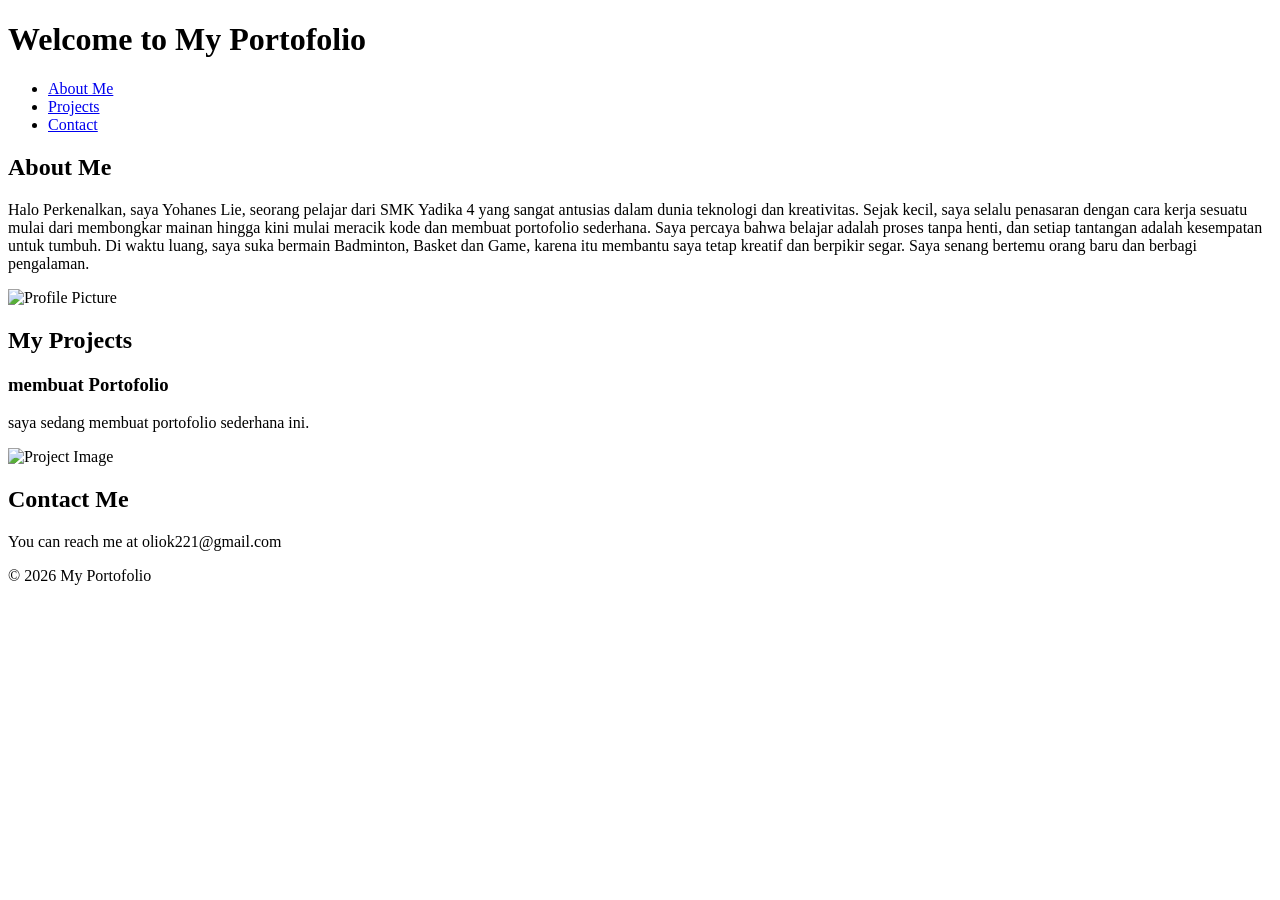
==== index.html @ 02db530d "Add files via upload" ====
<!DOCTYPE html>
<html lang="en">
<head>
    <meta charset="UTF-8">
    <meta name="viewport" content="width=device-width, initial-scale=1.0">
    <title>Simple Portfolio</title>
    <link rel="stylesheet" href="styles/main.css">
</head>
<body>
    <header>
        <h1>Welcome to My Portofolio</h1>
        <nav>
            <ul>
                <li><a href="#about">About Me</a></li>
                <li><a href="#projects">Projects</a></li>
                <li><a href="#contact">Contact</a></li>
            </ul>
        </nav>
    </header>
    
    <section id="about">
        <h2>About Me</h2>
        <p>Halo Perkenalkan, saya Yohanes Lie, seorang pelajar dari SMK Yadika 4 yang sangat antusias dalam dunia teknologi dan kreativitas. 
            Sejak kecil, saya selalu penasaran dengan cara kerja sesuatu mulai dari membongkar mainan hingga kini mulai meracik kode dan membuat portofolio sederhana. 
            Saya percaya bahwa belajar adalah proses tanpa henti, dan setiap tantangan adalah kesempatan untuk tumbuh. Di waktu luang, saya suka bermain Badminton, Basket dan Game, 
            karena itu membantu saya tetap kreatif dan berpikir segar. Saya senang bertemu orang baru dan berbagi pengalaman.</p>
            <img src="C:\Users\User\Documents\nyoba 1.0\simple-portfolio\assets\asli.jpeg" alt="Profile Picture" width="200" height="300">
    </section>
    
    <section id="projects">
        <h2>My Projects</h2>
        <div class="project">
            <h3>membuat Portofolio</h3>
            <p>saya sedang membuat portofolio sederhana ini.</p>
            <img src="C:\Users\User\Documents\nyoba 1.0\simple-portfolio\assets\project.png" alt="Project Image" width="800" height="600">
        </div>
    
    </section>
    
    <section id="contact">
        <h2>Contact Me</h2>
        <p>You can reach me at oliok221@gmail.com</p>
    </section>
    
    <footer>
        <p>&copy; 2026 My Portofolio</p>
    </footer>

    <script src="scripts/app.js"></script>
</body>
</html>
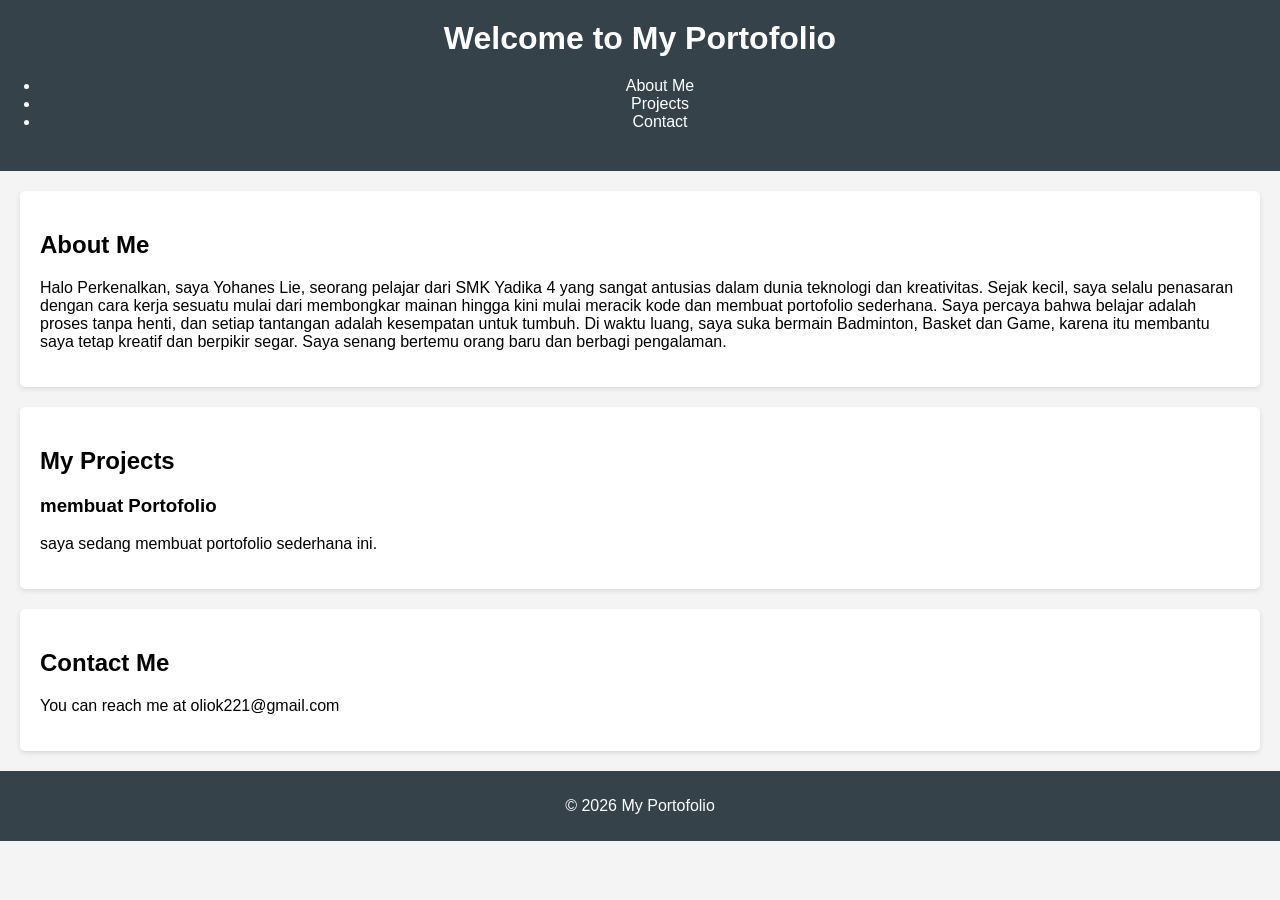
==== commit 8727cbe0: "Add files via upload" ====
--- a/index.html
+++ b/index.html
@@ -24,7 +24,7 @@
             Sejak kecil, saya selalu penasaran dengan cara kerja sesuatu mulai dari membongkar mainan hingga kini mulai meracik kode dan membuat portofolio sederhana. 
             Saya percaya bahwa belajar adalah proses tanpa henti, dan setiap tantangan adalah kesempatan untuk tumbuh. Di waktu luang, saya suka bermain Badminton, Basket dan Game, 
             karena itu membantu saya tetap kreatif dan berpikir segar. Saya senang bertemu orang baru dan berbagi pengalaman.</p>
-            <img src="C:\Users\User\Documents\nyoba 1.0\simple-portfolio\assets\asli.jpeg" alt="Profile Picture" width="200" height="300">
+            
     </section>
     
     <section id="projects">
@@ -32,7 +32,7 @@
         <div class="project">
             <h3>membuat Portofolio</h3>
             <p>saya sedang membuat portofolio sederhana ini.</p>
-            <img src="C:\Users\User\Documents\nyoba 1.0\simple-portfolio\assets\project.png" alt="Project Image" width="800" height="600">
+           
         </div>
     
     </section>
--- a/styles/main.css
+++ b/styles/main.css
@@ -0,0 +1,45 @@
+body {
+    font-family: Arial, sans-serif;
+    margin: 0;
+    padding: 0;
+    background-color: #f4f4f4;
+}
+
+header {
+    background: #35424a;
+    color: #ffffff;
+    padding: 20px 0;
+    text-align: center;
+}
+
+h1 {
+    margin: 0;
+}
+
+nav {
+    margin: 20px 0;
+}
+
+nav a {
+    color: #ffffff;
+    text-decoration: none;
+    margin: 0 15px;
+}
+
+section {
+    padding: 20px;
+    margin: 20px;
+    background: #ffffff;
+    border-radius: 5px;
+    box-shadow: 0 2px 5px rgba(0, 0, 0, 0.1);
+}
+
+footer {
+    text-align: center;
+    padding: 10px 0;
+    background: #35424a;
+    color: #ffffff;
+    position: relative;
+    bottom: 0;
+    width: 100%;
+}
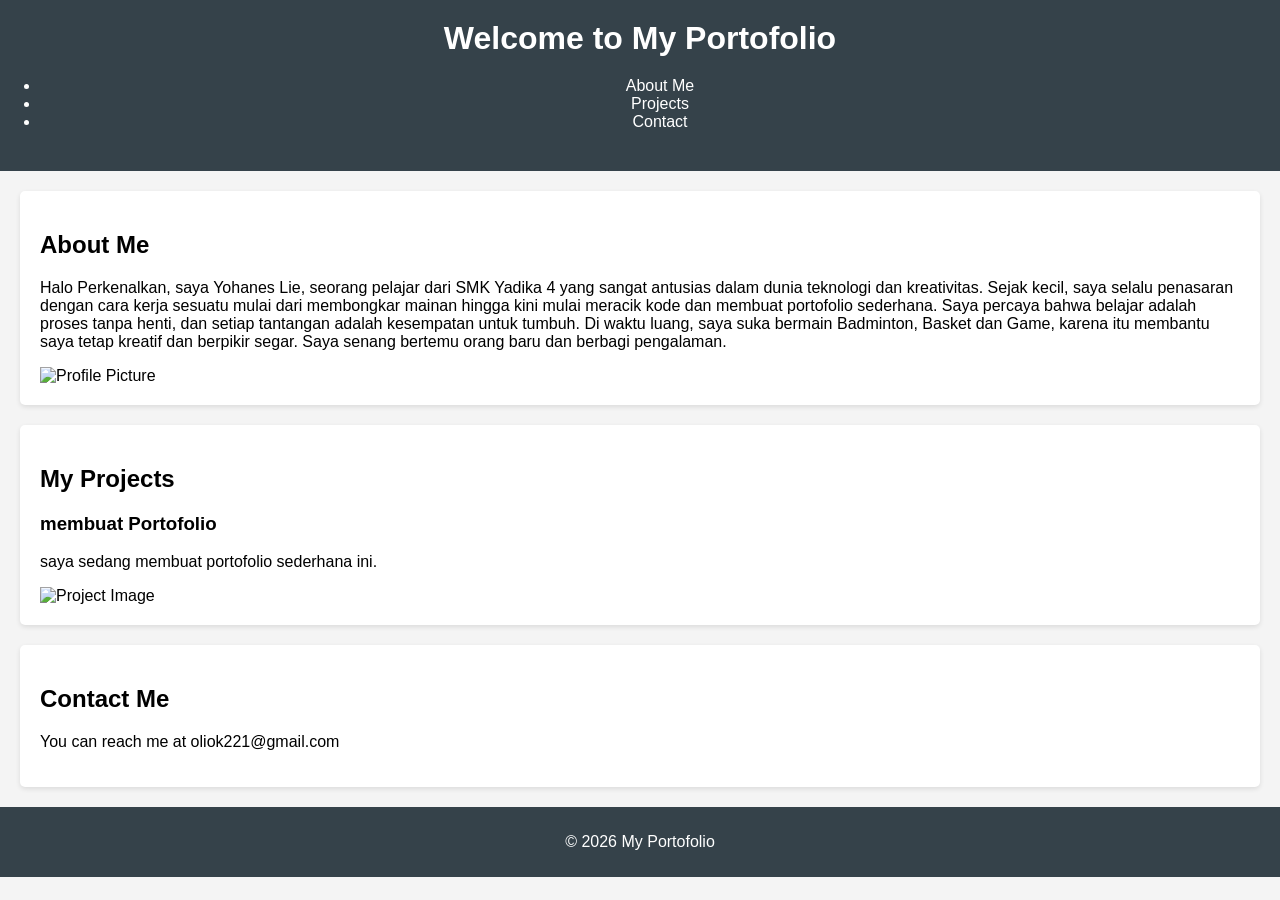
==== commit b115ea6f: "Add files via upload" ====
--- a/index.html
+++ b/index.html
@@ -24,7 +24,7 @@
             Sejak kecil, saya selalu penasaran dengan cara kerja sesuatu mulai dari membongkar mainan hingga kini mulai meracik kode dan membuat portofolio sederhana. 
             Saya percaya bahwa belajar adalah proses tanpa henti, dan setiap tantangan adalah kesempatan untuk tumbuh. Di waktu luang, saya suka bermain Badminton, Basket dan Game, 
             karena itu membantu saya tetap kreatif dan berpikir segar. Saya senang bertemu orang baru dan berbagi pengalaman.</p>
-            
+            <img src="C:\Users\User\Documents\nyoba 1.0\simple-portfolio\assets\asli.jpeg" alt="Profile Picture" width="200" height="300">
     </section>
     
     <section id="projects">
@@ -32,7 +32,7 @@
         <div class="project">
             <h3>membuat Portofolio</h3>
             <p>saya sedang membuat portofolio sederhana ini.</p>
-           
+            <img src="C:\Users\User\Documents\nyoba 1.0\simple-portfolio\assets\project.png" alt="Project Image" width="800" height="600">
         </div>
     
     </section>
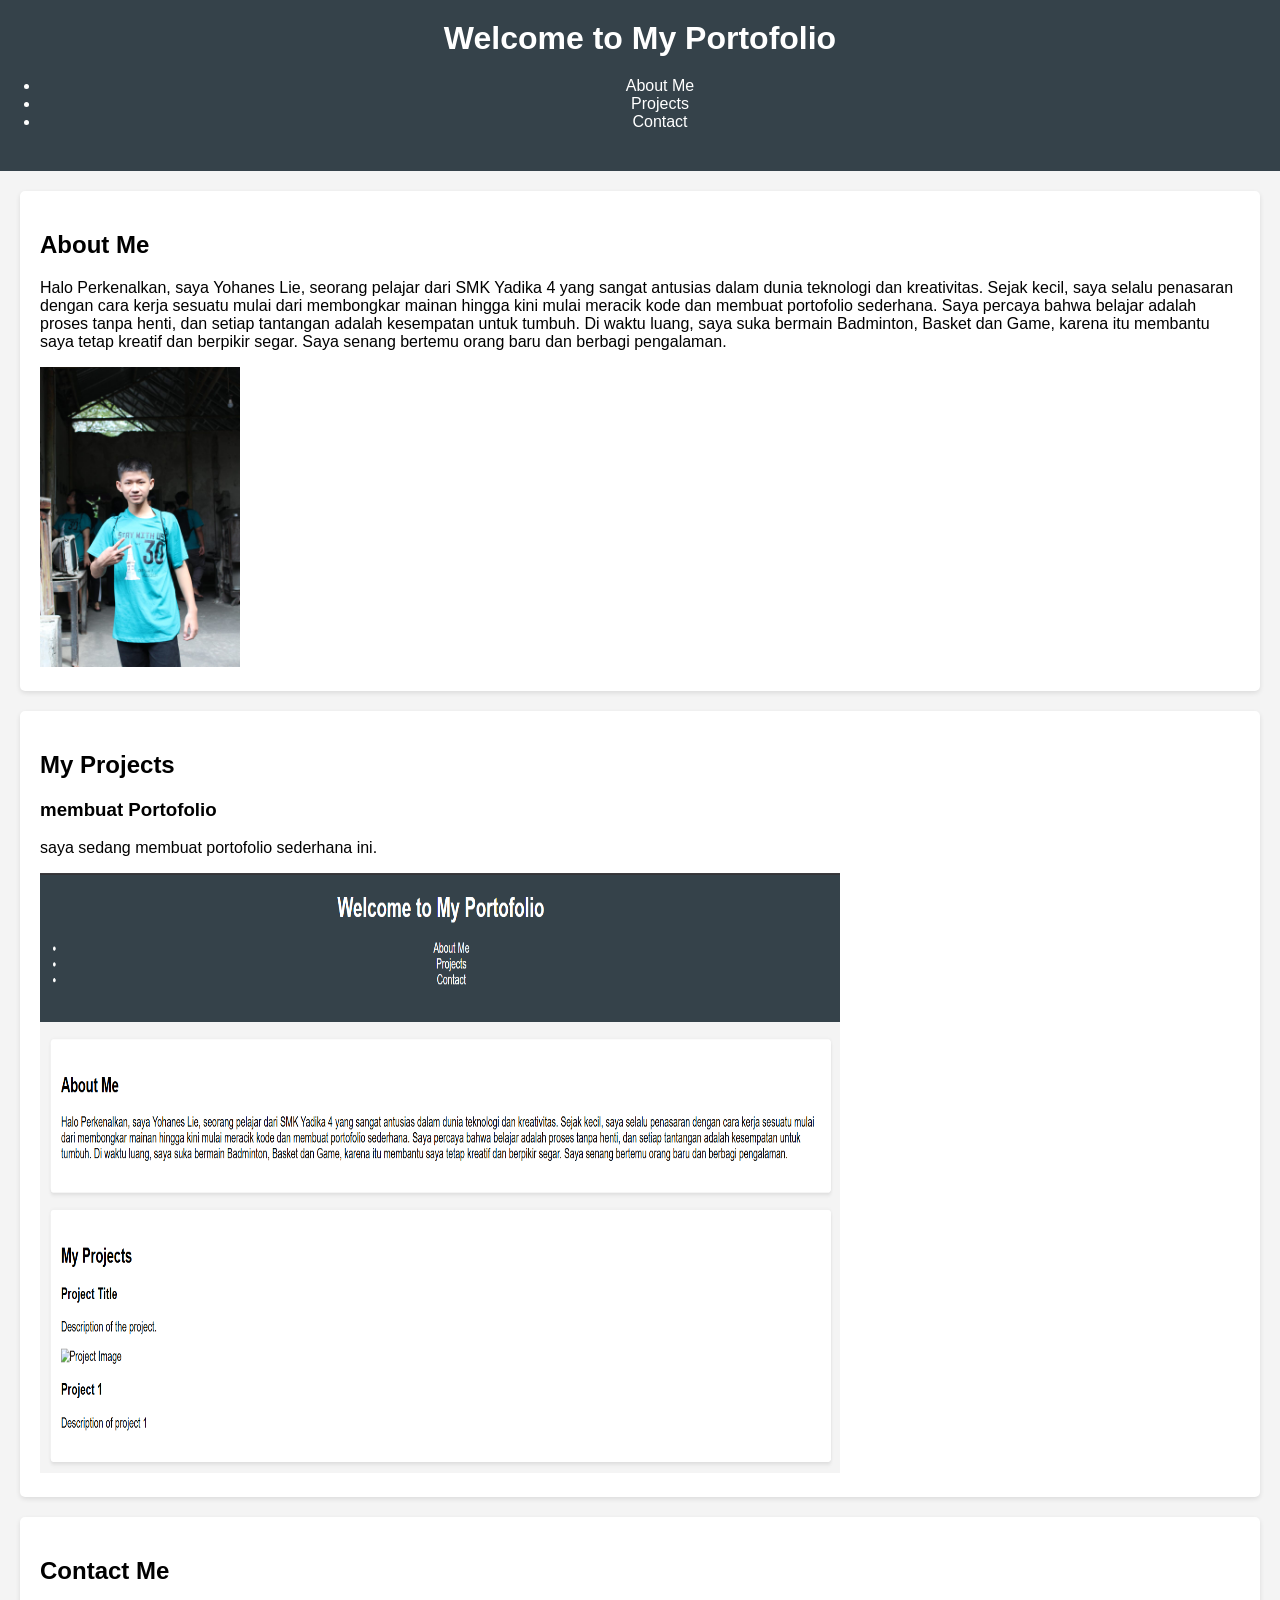
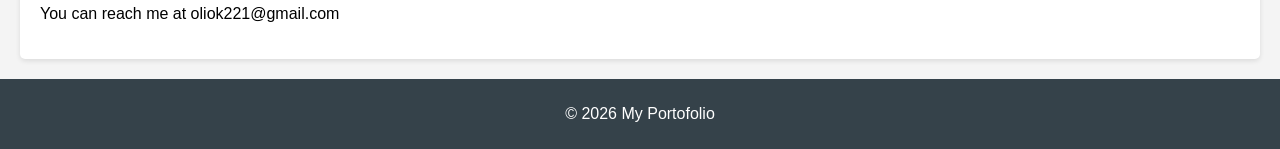
==== commit cddc1d84: "Add files via upload" ====
--- a/index.html
+++ b/index.html
@@ -24,7 +24,7 @@
             Sejak kecil, saya selalu penasaran dengan cara kerja sesuatu mulai dari membongkar mainan hingga kini mulai meracik kode dan membuat portofolio sederhana. 
             Saya percaya bahwa belajar adalah proses tanpa henti, dan setiap tantangan adalah kesempatan untuk tumbuh. Di waktu luang, saya suka bermain Badminton, Basket dan Game, 
             karena itu membantu saya tetap kreatif dan berpikir segar. Saya senang bertemu orang baru dan berbagi pengalaman.</p>
-            <img src="C:\Users\User\Documents\nyoba 1.0\simple-portfolio\assets\asli.jpeg" alt="Profile Picture" width="200" height="300">
+            <img src="assets/asli.jpeg" alt="Profile Picture" width="200" height="300">
     </section>
     
     <section id="projects">
@@ -32,7 +32,7 @@
         <div class="project">
             <h3>membuat Portofolio</h3>
             <p>saya sedang membuat portofolio sederhana ini.</p>
-            <img src="C:\Users\User\Documents\nyoba 1.0\simple-portfolio\assets\project.png" alt="Project Image" width="800" height="600">
+            <img src="assets/project.png" alt="Project Image" width="800" height="600">
         </div>
     
     </section>
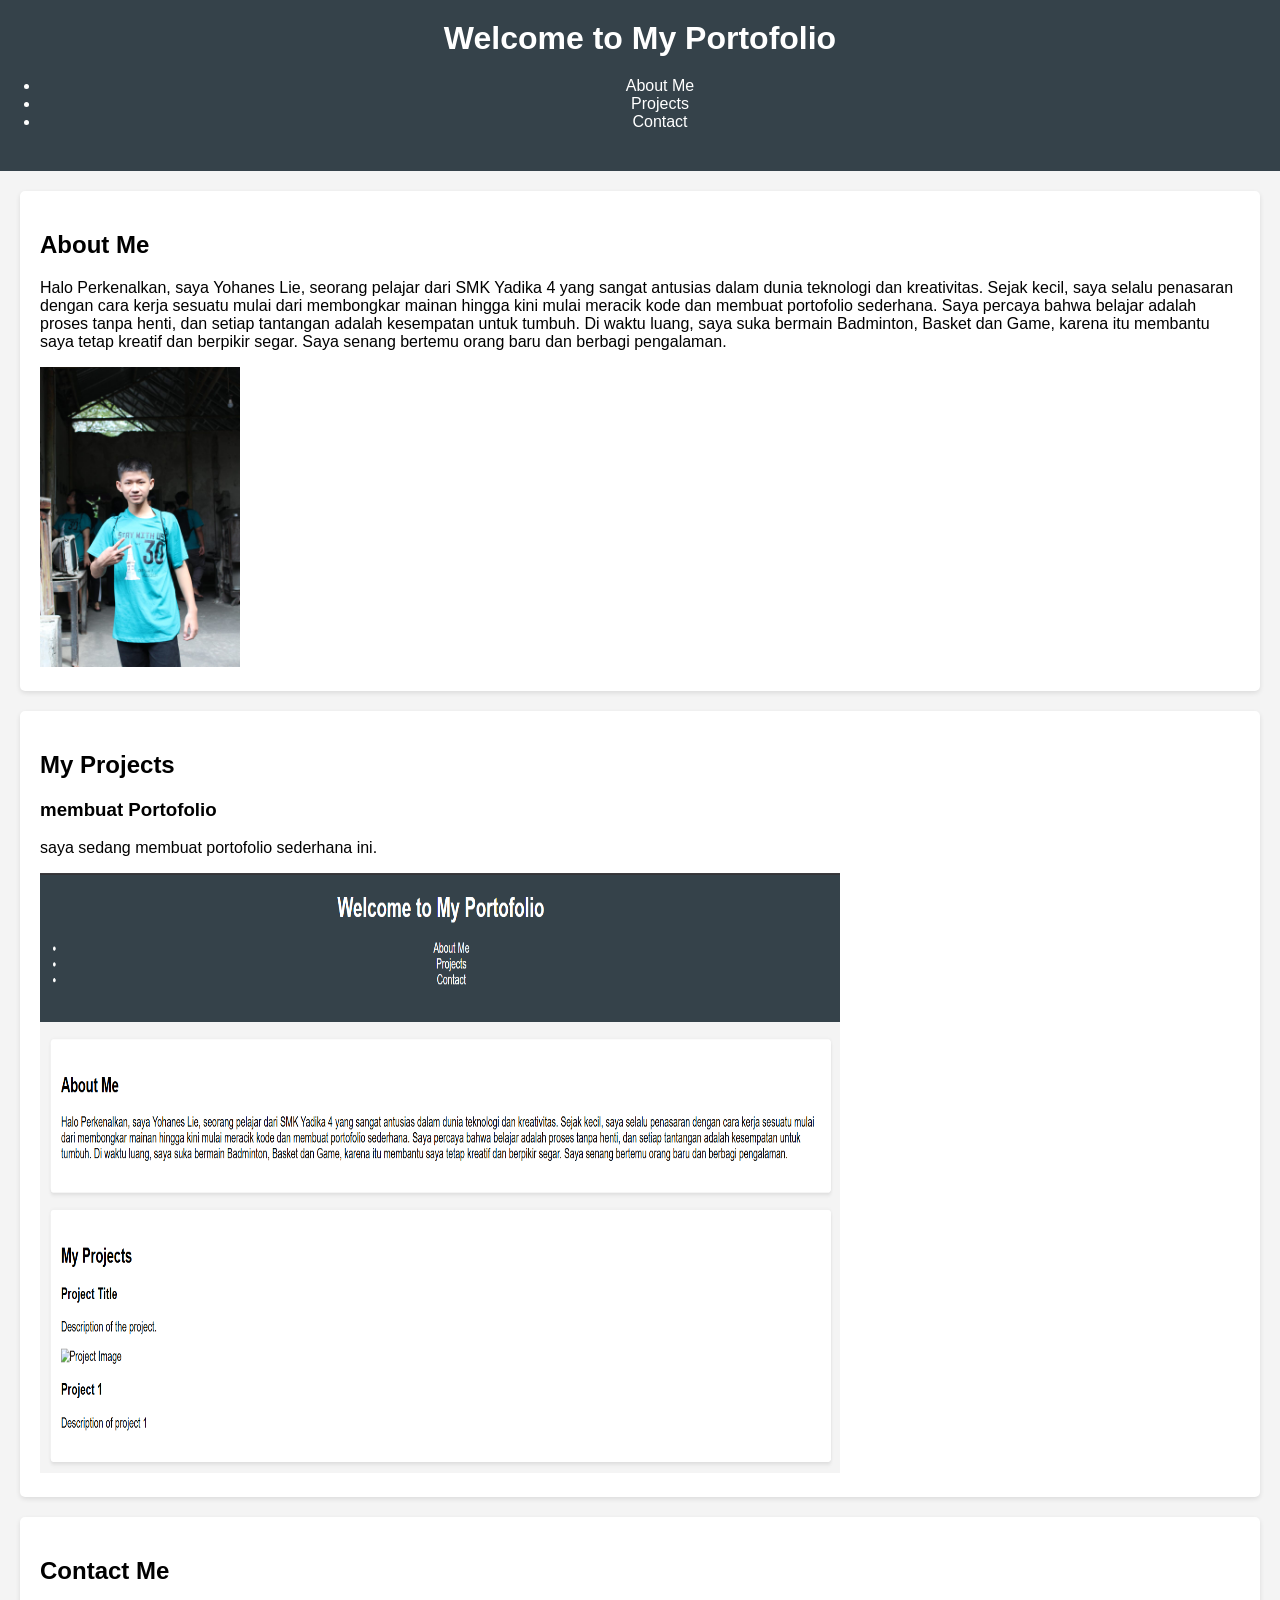
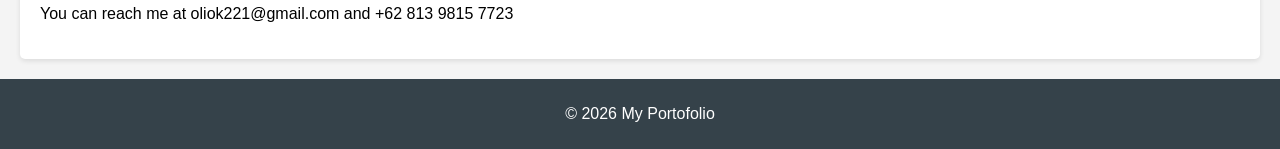
==== commit 120684ba: "Add files via upload" ====
--- a/index.html
+++ b/index.html
@@ -39,7 +39,7 @@
     
     <section id="contact">
         <h2>Contact Me</h2>
-        <p>You can reach me at oliok221@gmail.com</p>
+        <p>You can reach me at oliok221@gmail.com and +62 813 9815 7723</p>
     </section>
     
     <footer>
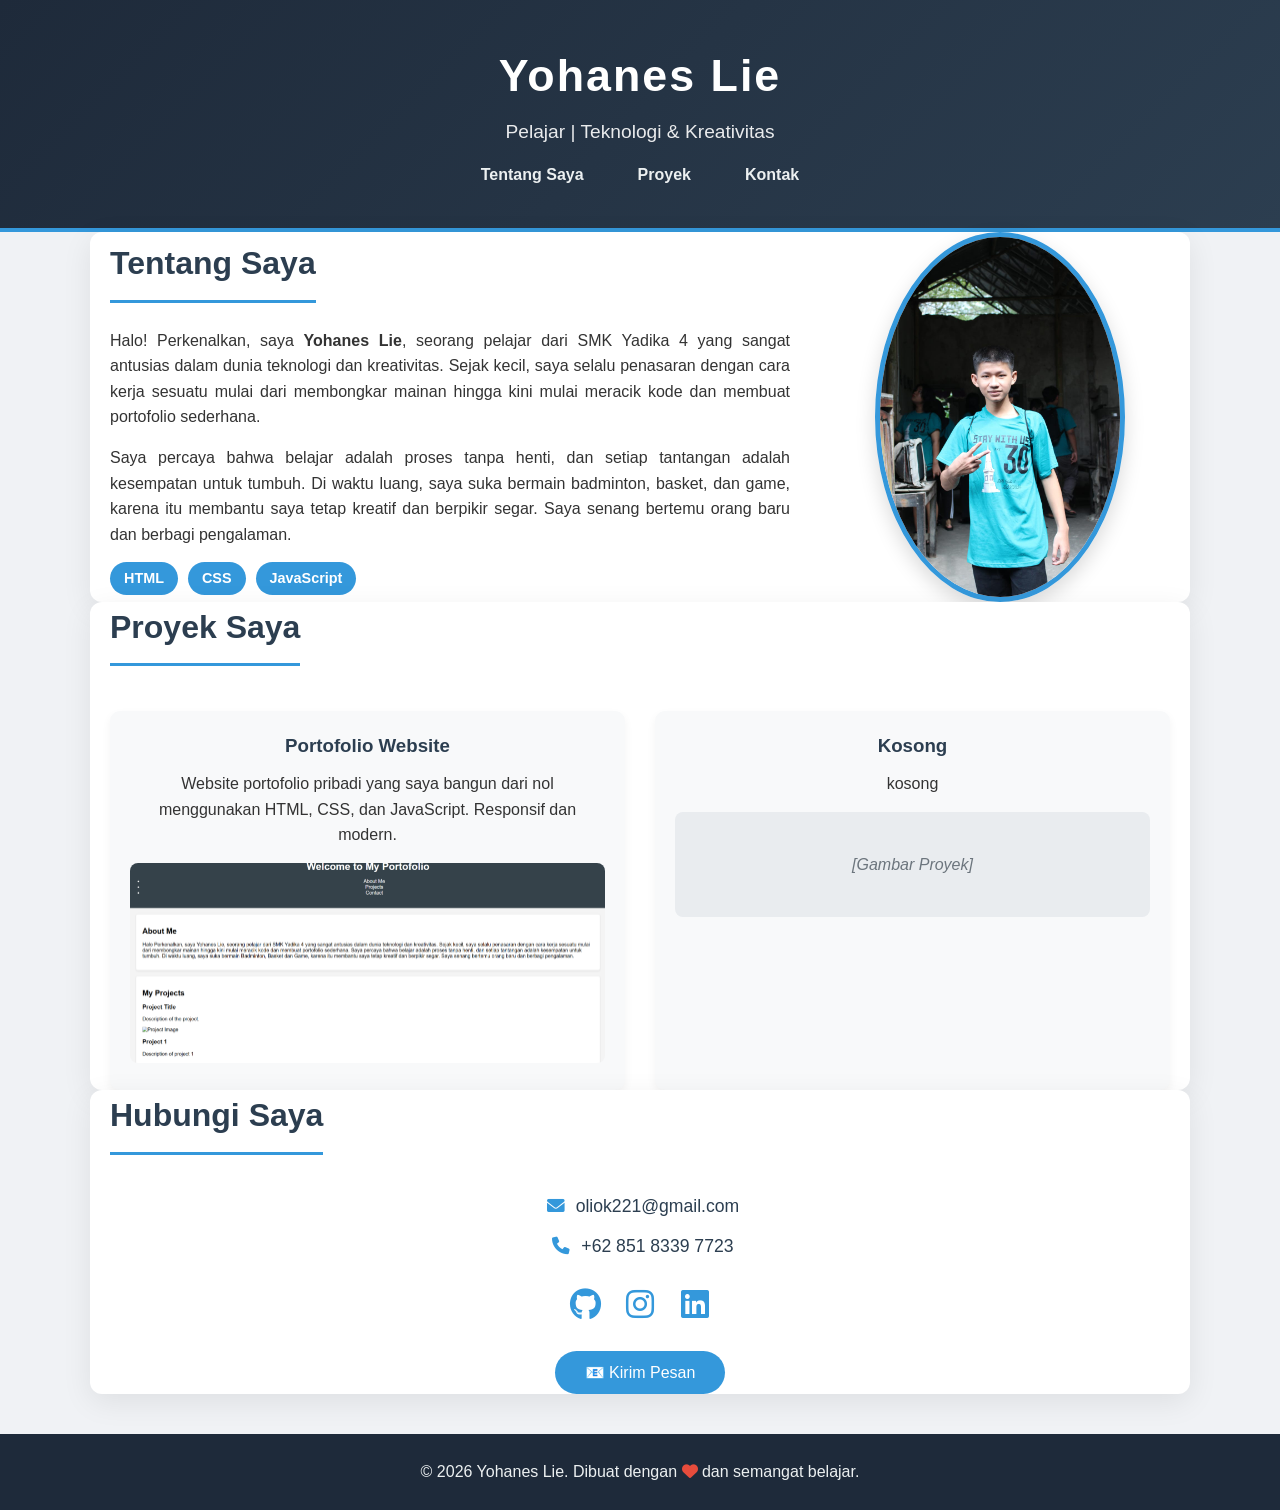
==== commit e439f8bb: "Add files via upload" ====
--- a/index.html
+++ b/index.html
@@ -1,51 +1,87 @@
 <!DOCTYPE html>
-<html lang="en">
+<html lang="id">
 <head>
     <meta charset="UTF-8">
     <meta name="viewport" content="width=device-width, initial-scale=1.0">
-    <title>Simple Portfolio</title>
-    <link rel="stylesheet" href="styles/main.css">
+    <title>Portofolio - Yohanes Lie</title>
+    <!-- Font Awesome untuk ikon sosial media -->
+    <link rel="stylesheet" href="https://cdnjs.cloudflare.com/ajax/libs/font-awesome/6.0.0-beta3/css/all.min.css">
+    <link rel="stylesheet" href="styles1/main.css">
 </head>
 <body>
     <header>
-        <h1>Welcome to My Portofolio</h1>
-        <nav>
-            <ul>
-                <li><a href="#about">About Me</a></li>
-                <li><a href="#projects">Projects</a></li>
-                <li><a href="#contact">Contact</a></li>
-            </ul>
-        </nav>
+        <div class="container">
+            <h1>Yohanes Lie</h1>
+            <p class="tagline">Pelajar | Teknologi & Kreativitas</p>
+            <nav>
+                <ul>
+                    <li><a href="#about">Tentang Saya</a></li>
+                    <li><a href="#projects">Proyek</a></li>
+                    <li><a href="#contact">Kontak</a></li>
+                </ul>
+            </nav>
+        </div>
     </header>
-    
-    <section id="about">
-        <h2>About Me</h2>
-        <p>Halo Perkenalkan, saya Yohanes Lie, seorang pelajar dari SMK Yadika 4 yang sangat antusias dalam dunia teknologi dan kreativitas. 
-            Sejak kecil, saya selalu penasaran dengan cara kerja sesuatu mulai dari membongkar mainan hingga kini mulai meracik kode dan membuat portofolio sederhana. 
-            Saya percaya bahwa belajar adalah proses tanpa henti, dan setiap tantangan adalah kesempatan untuk tumbuh. Di waktu luang, saya suka bermain Badminton, Basket dan Game, 
-            karena itu membantu saya tetap kreatif dan berpikir segar. Saya senang bertemu orang baru dan berbagi pengalaman.</p>
-            <img src="assets/asli.jpeg" alt="Profile Picture" width="200" height="300">
-    </section>
-    
-    <section id="projects">
-        <h2>My Projects</h2>
-        <div class="project">
-            <h3>membuat Portofolio</h3>
-            <p>saya sedang membuat portofolio sederhana ini.</p>
-            <img src="assets/project.png" alt="Project Image" width="800" height="600">
+
+    <main>
+        <!-- ABOUT ME -->
+        <section id="about" class="container">
+            <div class="about-grid">
+                <div class="about-text">
+                    <h2>Tentang Saya</h2>
+                    <p>Halo! Perkenalkan, saya <strong>Yohanes Lie</strong>, seorang pelajar dari SMK Yadika 4 yang sangat antusias dalam dunia teknologi dan kreativitas. Sejak kecil, saya selalu penasaran dengan cara kerja sesuatu mulai dari membongkar mainan hingga kini mulai meracik kode dan membuat portofolio sederhana.</p>
+                    <p>Saya percaya bahwa belajar adalah proses tanpa henti, dan setiap tantangan adalah kesempatan untuk tumbuh. Di waktu luang, saya suka bermain badminton, basket, dan game, karena itu membantu saya tetap kreatif dan berpikir segar. Saya senang bertemu orang baru dan berbagi pengalaman.</p>
+                    <div class="skills">
+                        <span class="skill-tag">HTML</span>
+                        <span class="skill-tag">CSS</span>
+                        <span class="skill-tag">JavaScript</span>
+                    </div>
+                </div>
+                <div class="about-photo">
+                    <img src="assets1/asli.jpeg" alt="Foto Profil Yohanes Lie" class="profile-img">
+                </div>
+            </div>
+        </section>
+
+        <!-- PROJECTS -->
+        <section id="projects" class="container">
+            <h2>Proyek Saya</h2>
+            <div class="projects-grid">
+                <div class="project-card">
+                    <h3>Portofolio Website</h3>
+                    <p>Website portofolio pribadi yang saya bangun dari nol menggunakan HTML, CSS, dan JavaScript. Responsif dan modern.</p>
+                    <img src="assets1/project.png" alt="Tampilan proyek portofolio" class="project-img">
+                </div>
+                <!-- Tambahkan proyek lain di sini -->
+                <div class="project-card">
+                    <h3>Kosong</h3>
+                    <p>kosong</p>
+                    <div class="project-placeholder">[Gambar Proyek]</div>
+                </div>
+            </div>
+        </section>
+
+        <!-- CONTACT -->
+        <section id="contact" class="container">
+            <h2>Hubungi Saya</h2>
+            <div class="contact-info">
+                <p><i class="fas fa-envelope"></i> <a href="mailto:oliok221@gmail.com">oliok221@gmail.com</a></p>
+                <p><i class="fas fa-phone"></i> <a href="tel:+6285183397723">+62 851 8339 7723</a></p>
+                <div class="social-links">
+                    <a href="#" aria-label="GitHub"><i class="fab fa-github"></i></a>
+                    <a href="#" aria-label="Instagram"><i class="fab fa-instagram"></i></a>
+                    <a href="#" aria-label="LinkedIn"><i class="fab fa-linkedin"></i></a>
+                </div>
+            </div>
+        </section>
+    </main>
+
+    <footer>
+        <div class="container">
+            <p>&copy; 2026 Yohanes Lie. Dibuat dengan <i class="fas fa-heart" style="color: #e74c3c;"></i> dan semangat belajar.</p>
         </div>
-    
-    </section>
-    
-    <section id="contact">
-        <h2>Contact Me</h2>
-        <p>You can reach me at oliok221@gmail.com and +62 813 9815 7723</p>
-    </section>
-    
-    <footer>
-        <p>&copy; 2026 My Portofolio</p>
     </footer>
 
-    <script src="scripts/app.js"></script>
+    <script src="scripts1/app.js"></script>
 </body>
 </html>
--- a/styles1/main.css
+++ b/styles1/main.css
@@ -0,0 +1,258 @@
+/* ===== RESET & GLOBAL ===== */
+* {
+    margin: 0;
+    padding: 0;
+    box-sizing: border-box;
+}
+
+body {
+    font-family: 'Segoe UI', Tahoma, Geneva, Verdana, sans-serif;
+    background-color: #f0f2f5;
+    color: #333;
+    line-height: 1.6;
+}
+
+.container {
+    max-width: 1100px;
+    margin: 0 auto;
+    padding: 0 20px;
+}
+
+/* ===== HEADER ===== */
+header {
+    background: linear-gradient(135deg, #1e2a3a, #2c3e50);
+    color: #ffffff;
+    padding: 40px 0;
+    text-align: center;
+    border-bottom: 4px solid #3498db;
+}
+
+header h1 {
+    font-size: 2.8rem;
+    letter-spacing: 2px;
+    margin-bottom: 5px;
+}
+
+header .tagline {
+    font-size: 1.2rem;
+    opacity: 0.9;
+    margin-bottom: 15px;
+}
+
+nav ul {
+    list-style: none;
+    display: flex;
+    justify-content: center;
+    gap: 30px;
+}
+
+nav ul li a {
+    color: #ecf0f1;
+    text-decoration: none;
+    font-weight: 600;
+    padding: 8px 12px;
+    border-radius: 5px;
+    transition: background 0.3s, color 0.3s;
+}
+
+nav ul li a:hover {
+    background: #3498db;
+    color: #fff;
+}
+
+/* ===== SECTION ===== */
+section {
+    background: #ffffff;
+    border-radius: 12px;
+    box-shadow: 0 8px 30px rgba(0, 0, 0, 0.08);
+    padding: 40px;
+    margin: 40px auto;
+}
+
+section h2 {
+    font-size: 2rem;
+    color: #2c3e50;
+    border-bottom: 3px solid #3498db;
+    padding-bottom: 10px;
+    margin-bottom: 25px;
+    display: inline-block;
+}
+
+/* ===== ABOUT ME ===== */
+.about-grid {
+    display: grid;
+    grid-template-columns: 2fr 1fr;
+    gap: 40px;
+    align-items: center;
+}
+
+.about-text p {
+    margin-bottom: 15px;
+    text-align: justify;
+}
+
+.profile-img {
+    width: 100%;
+    max-width: 250px;
+    height: auto;
+    border-radius: 50%;
+    border: 5px solid #3498db;
+    box-shadow: 0 8px 20px rgba(0, 0, 0, 0.15);
+    display: block;
+    margin: 0 auto;
+    transition: transform 0.3s;
+}
+
+.profile-img:hover {
+    transform: scale(1.03);
+}
+
+.skills {
+    margin-top: 15px;
+    display: flex;
+    flex-wrap: wrap;
+    gap: 10px;
+}
+
+.skill-tag {
+    background: #3498db;
+    color: #fff;
+    padding: 5px 14px;
+    border-radius: 20px;
+    font-size: 0.9rem;
+    font-weight: 600;
+}
+
+/* ===== PROJECTS ===== */
+.projects-grid {
+    display: grid;
+    grid-template-columns: repeat(auto-fit, minmax(280px, 1fr));
+    gap: 30px;
+    margin-top: 20px;
+}
+
+.project-card {
+    background: #f8f9fa;
+    padding: 20px;
+    border-radius: 10px;
+    box-shadow: 0 4px 10px rgba(0, 0, 0, 0.05);
+    transition: transform 0.3s, box-shadow 0.3s;
+    text-align: center;
+}
+
+.project-card:hover {
+    transform: translateY(-8px);
+    box-shadow: 0 12px 30px rgba(0, 0, 0, 0.12);
+}
+
+.project-card h3 {
+    color: #2c3e50;
+    margin-bottom: 10px;
+}
+
+.project-img {
+    width: 100%;
+    max-height: 200px;
+    object-fit: cover;
+    border-radius: 8px;
+    margin-top: 15px;
+}
+
+.project-placeholder {
+    background: #e9ecef;
+    padding: 40px 20px;
+    border-radius: 8px;
+    color: #6c757d;
+    font-style: italic;
+    margin-top: 15px;
+}
+
+/* ===== CONTACT ===== */
+.contact-info {
+    text-align: center;
+    font-size: 1.1rem;
+}
+
+.contact-info p {
+    margin: 12px 0;
+}
+
+.contact-info a {
+    color: #2c3e50;
+    text-decoration: none;
+    transition: color 0.3s;
+}
+
+.contact-info a:hover {
+    color: #3498db;
+}
+
+.contact-info i {
+    color: #3498db;
+    width: 30px;
+}
+
+.social-links {
+    margin-top: 20px;
+    display: flex;
+    justify-content: center;
+    gap: 25px;
+}
+
+.social-links a {
+    color: #2c3e50;
+    font-size: 2rem;
+    transition: color 0.3s, transform 0.3s;
+}
+
+.social-links a:hover {
+    color: #3498db;
+    transform: scale(1.15);
+}
+
+/* ===== FOOTER ===== */
+footer {
+    background: #1e2a3a;
+    color: #ecf0f1;
+    text-align: center;
+    padding: 25px 0;
+    margin-top: 40px;
+}
+
+footer i {
+    color: #e74c3c;
+}
+
+/* ===== RESPONSIVE ===== */
+@media (max-width: 768px) {
+    header h1 {
+        font-size: 2rem;
+    }
+
+    nav ul {
+        flex-direction: column;
+        gap: 10px;
+    }
+
+    .about-grid {
+        grid-template-columns: 1fr;
+        text-align: center;
+    }
+
+    .profile-img {
+        max-width: 200px;
+    }
+
+    .projects-grid {
+        grid-template-columns: 1fr;
+    }
+
+    section {
+        padding: 25px;
+        margin: 25px 10px;
+    }
+
+    .social-links a {
+        font-size: 1.6rem;
+    }
+}
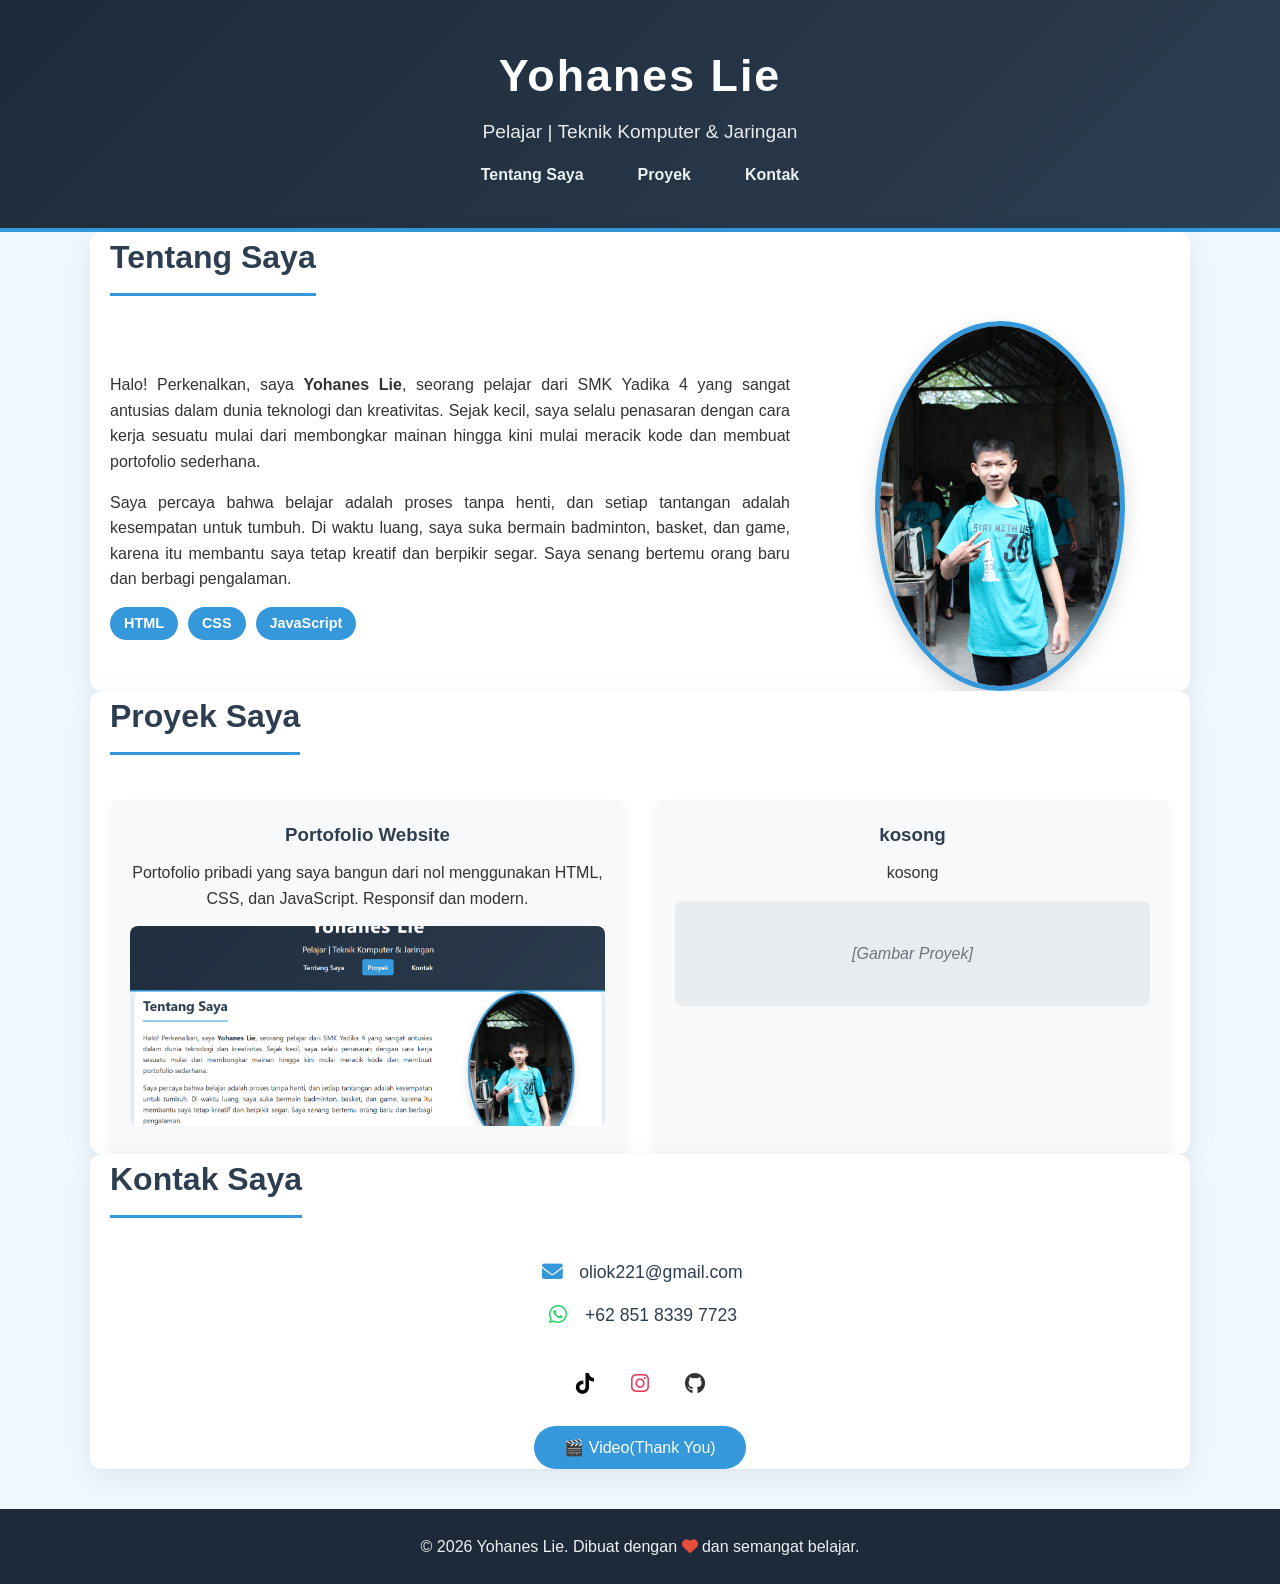
==== commit 441ae14c: "Add files via upload" ====
--- a/index.html
+++ b/index.html
@@ -4,7 +4,7 @@
     <meta charset="UTF-8">
     <meta name="viewport" content="width=device-width, initial-scale=1.0">
     <title>Portofolio - Yohanes Lie</title>
-    <!-- Font Awesome untuk ikon sosial media -->
+    <!-- Font Awesome untuk ikon -->
     <link rel="stylesheet" href="https://cdnjs.cloudflare.com/ajax/libs/font-awesome/6.0.0-beta3/css/all.min.css">
     <link rel="stylesheet" href="styles1/main.css">
 </head>
@@ -12,7 +12,7 @@
     <header>
         <div class="container">
             <h1>Yohanes Lie</h1>
-            <p class="tagline">Pelajar | Teknologi & Kreativitas</p>
+            <p class="tagline">Pelajar | Teknik Komputer & Jaringan</p>
             <nav>
                 <ul>
                     <li><a href="#about">Tentang Saya</a></li>
@@ -24,11 +24,11 @@
     </header>
 
     <main>
-        <!-- ABOUT ME -->
+        <!-- ===== ABOUT ME ===== -->
         <section id="about" class="container">
+            <h2>Tentang Saya</h2>
             <div class="about-grid">
                 <div class="about-text">
-                    <h2>Tentang Saya</h2>
                     <p>Halo! Perkenalkan, saya <strong>Yohanes Lie</strong>, seorang pelajar dari SMK Yadika 4 yang sangat antusias dalam dunia teknologi dan kreativitas. Sejak kecil, saya selalu penasaran dengan cara kerja sesuatu mulai dari membongkar mainan hingga kini mulai meracik kode dan membuat portofolio sederhana.</p>
                     <p>Saya percaya bahwa belajar adalah proses tanpa henti, dan setiap tantangan adalah kesempatan untuk tumbuh. Di waktu luang, saya suka bermain badminton, basket, dan game, karena itu membantu saya tetap kreatif dan berpikir segar. Saya senang bertemu orang baru dan berbagi pengalaman.</p>
                     <div class="skills">
@@ -43,35 +43,49 @@
             </div>
         </section>
 
-        <!-- PROJECTS -->
+        <!-- ===== PROJECTS ===== -->
         <section id="projects" class="container">
             <h2>Proyek Saya</h2>
             <div class="projects-grid">
                 <div class="project-card">
                     <h3>Portofolio Website</h3>
-                    <p>Website portofolio pribadi yang saya bangun dari nol menggunakan HTML, CSS, dan JavaScript. Responsif dan modern.</p>
-                    <img src="assets1/project.png" alt="Tampilan proyek portofolio" class="project-img">
+                    <p>Portofolio pribadi yang saya bangun dari nol menggunakan HTML, CSS, dan JavaScript. Responsif dan modern.</p>
+                    <img src="assets1/project1.png" alt="Tampilan proyek portofolio" class="project-img">
                 </div>
-                <!-- Tambahkan proyek lain di sini -->
                 <div class="project-card">
-                    <h3>Kosong</h3>
+                    <h3>kosong</h3>
                     <p>kosong</p>
                     <div class="project-placeholder">[Gambar Proyek]</div>
                 </div>
             </div>
         </section>
 
-        <!-- CONTACT -->
+        <!-- ===== CONTACT ===== -->
         <section id="contact" class="container">
-            <h2>Hubungi Saya</h2>
+            <h2>Kontak Saya</h2>
             <div class="contact-info">
-                <p><i class="fas fa-envelope"></i> <a href="mailto:oliok221@gmail.com">oliok221@gmail.com</a></p>
-                <p><i class="fas fa-phone"></i> <a href="tel:+6285183397723">+62 851 8339 7723</a></p>
+                <p>
+                    <i class="fas fa-envelope"></i>
+                    <a href="mailto:oliok221@gmail.com">oliok221@gmail.com</a>
+                </p>
+                <p>
+                    <i class="fab fa-whatsapp"></i>
+                    <a href="https://wa.me/6285183397723" target="_blank">+62 851 8339 7723</a>
+                </p>
                 <div class="social-links">
-                    <a href="#" aria-label="GitHub"><i class="fab fa-github"></i></a>
-                    <a href="#" aria-label="Instagram"><i class="fab fa-instagram"></i></a>
-                    <a href="#" aria-label="LinkedIn"><i class="fab fa-linkedin"></i></a>
-                </div>
+             <!-- TikTok -->
+                 <a href="https://www.tiktok.com/@oliok112" target="_blank" aria-label="TikTok">
+                    <i class="fab fa-tiktok"></i>
+                </a>
+            <!-- Instagram -->
+                <a href="https://www.instagram.com/thelumashon" target="_blank" aria-label="Instagram">
+                   <i class="fab fa-instagram"></i>
+                </a>
+            <!-- GitHub -->
+                <a href="https://github.com/oliok12" target="_blank" aria-label="GitHub">
+                   <i class="fab fa-github"></i>
+                </a>
+</div>
             </div>
         </section>
     </main>
@@ -82,6 +96,18 @@
         </div>
     </footer>
 
+    <!-- ===== MODAL VIDEO ===== -->
+    <div id="videoModal" class="video-modal">
+        <div class="video-modal-content">
+            <span class="close-video">&times;</span>
+            <video id="thankYouVideo" controls autoplay>
+                <source src="assets1/olo1.mp4" type="video/mp4">
+                Maaf, browser Anda tidak mendukung video.
+            </video>
+            <p class="video-caption">Terima kasih sudah berkunjung ke portofolio saya! 🙏</p>
+        </div>
+    </div>
+
     <script src="scripts1/app.js"></script>
 </body>
 </html>
--- a/styles1/main.css
+++ b/styles1/main.css
@@ -7,7 +7,7 @@
 
 body {
     font-family: 'Segoe UI', Tahoma, Geneva, Verdana, sans-serif;
-    background-color: #f0f2f5;
+    background-color: #f0f8ff;
     color: #333;
     line-height: 1.6;
 }
@@ -255,4 +255,204 @@
     .social-links a {
         font-size: 1.6rem;
     }
+}
+
+/* ===== PERBAIKAN KONTAK ===== */
+.contact-info {
+    text-align: center;
+    font-size: 1.1rem;
+}
+
+.contact-info p {
+    margin: 15px 0;
+    display: flex;
+    align-items: center;
+    justify-content: center;
+    gap: 12px;
+}
+
+.contact-info i {
+    color: #3498db;
+    font-size: 1.3rem;
+    width: 30px;
+    text-align: center;
+}
+
+.contact-info a {
+    color: #2c3e50;
+    text-decoration: none;
+    transition: color 0.3s;
+}
+
+.contact-info a:hover {
+    color: #3498db;
+}
+
+.social-links {
+    margin-top: 25px;
+    display: flex;
+    justify-content: center;
+    gap: 25px;
+}
+
+.social-links a {
+    color: #2c3e50;
+    font-size: 2rem;
+    transition: color 0.3s, transform 0.3s;
+}
+
+.social-links a:hover {
+    color: #3498db;
+    transform: scale(1.15);
+}
+
+/* KHUSUS WA */
+.fa-whatsapp {
+    color: #25D366 !important;
+}
+
+.social-links a:hover .fa-whatsapp {
+    color: #128C7E !important;
+}
+
+/* KHUSUS INSTAGRAM */
+.fa-instagram {
+    color: #E4405F !important;
+}
+
+.social-links a:hover .fa-instagram {
+    color: #C13584 !important;
+}
+
+/* KHUSUS GITHUB */
+.fa-github {
+    color: #333 !important;
+}
+
+.social-links a:hover .fa-github {
+    color: #000 !important;
+}
+
+/* ===== WARNA IKON SOSIAL MEDIA ===== */
+
+/* TikTok */
+.fa-tiktok {
+    color: #000000 !important;
+}
+
+.social-links a:hover .fa-tiktok {
+    color: #00f2ea !important; /* Warna cyan khas TikTok */
+}
+
+/* Instagram (tetap) */
+.fa-instagram {
+    color: #E4405F !important;
+}
+
+.social-links a:hover .fa-instagram {
+    color: #C13584 !important;
+}
+
+/* GitHub (tetap) */
+.fa-github {
+    color: #333 !important;
+}
+
+.social-links a:hover .fa-github {
+    color: #000 !important;
+}
+
+/* ===== MODAL VIDEO ===== */
+.video-modal {
+    display: none;
+    position: fixed;
+    z-index: 9999;
+    left: 0;
+    top: 0;
+    width: 100%;
+    height: 100%;
+    background-color: rgba(0, 0, 0, 0.85);
+    animation: fadeIn 0.3s ease;
+}
+
+.video-modal-content {
+    position: relative;
+    margin: 5% auto;
+    width: 90%;
+    max-width: 800px;
+    background: #fff;
+    border-radius: 16px;
+    padding: 20px;
+    box-shadow: 0 20px 60px rgba(0, 0, 0, 0.5);
+    animation: slideUp 0.4s ease;
+}
+
+.video-modal-content video {
+    width: 100%;
+    border-radius: 12px;
+    background: #000;
+}
+
+.video-caption {
+    text-align: center;
+    font-size: 1.2rem;
+    font-weight: 600;
+    color: #2c3e50;
+    margin-top: 15px;
+}
+
+.close-video {
+    position: absolute;
+    top: -12px;
+    right: -12px;
+    color: #fff;
+    font-size: 28px;
+    font-weight: bold;
+    cursor: pointer;
+    transition: 0.3s;
+    background: #e74c3c;
+    width: 40px;
+    height: 40px;
+    border-radius: 50%;
+    display: flex;
+    align-items: center;
+    justify-content: center;
+    box-shadow: 0 4px 10px rgba(0, 0, 0, 0.3);
+}
+
+.close-video:hover {
+    background: #c0392b;
+    transform: scale(1.1);
+}
+
+/* ===== ANIMASI ===== */
+@keyframes fadeIn {
+    from { opacity: 0; }
+    to { opacity: 1; }
+}
+
+@keyframes slideUp {
+    from { transform: translateY(50px); opacity: 0; }
+    to { transform: translateY(0); opacity: 1; }
+}
+
+/* ===== RESPONSIVE MODAL ===== */
+@media (max-width: 600px) {
+    .video-modal-content {
+        margin: 15% auto;
+        padding: 15px;
+        width: 95%;
+    }
+    
+    .video-caption {
+        font-size: 1rem;
+    }
+    
+    .close-video {
+        top: -8px;
+        right: -8px;
+        width: 32px;
+        height: 32px;
+        font-size: 22px;
+    }
 }
